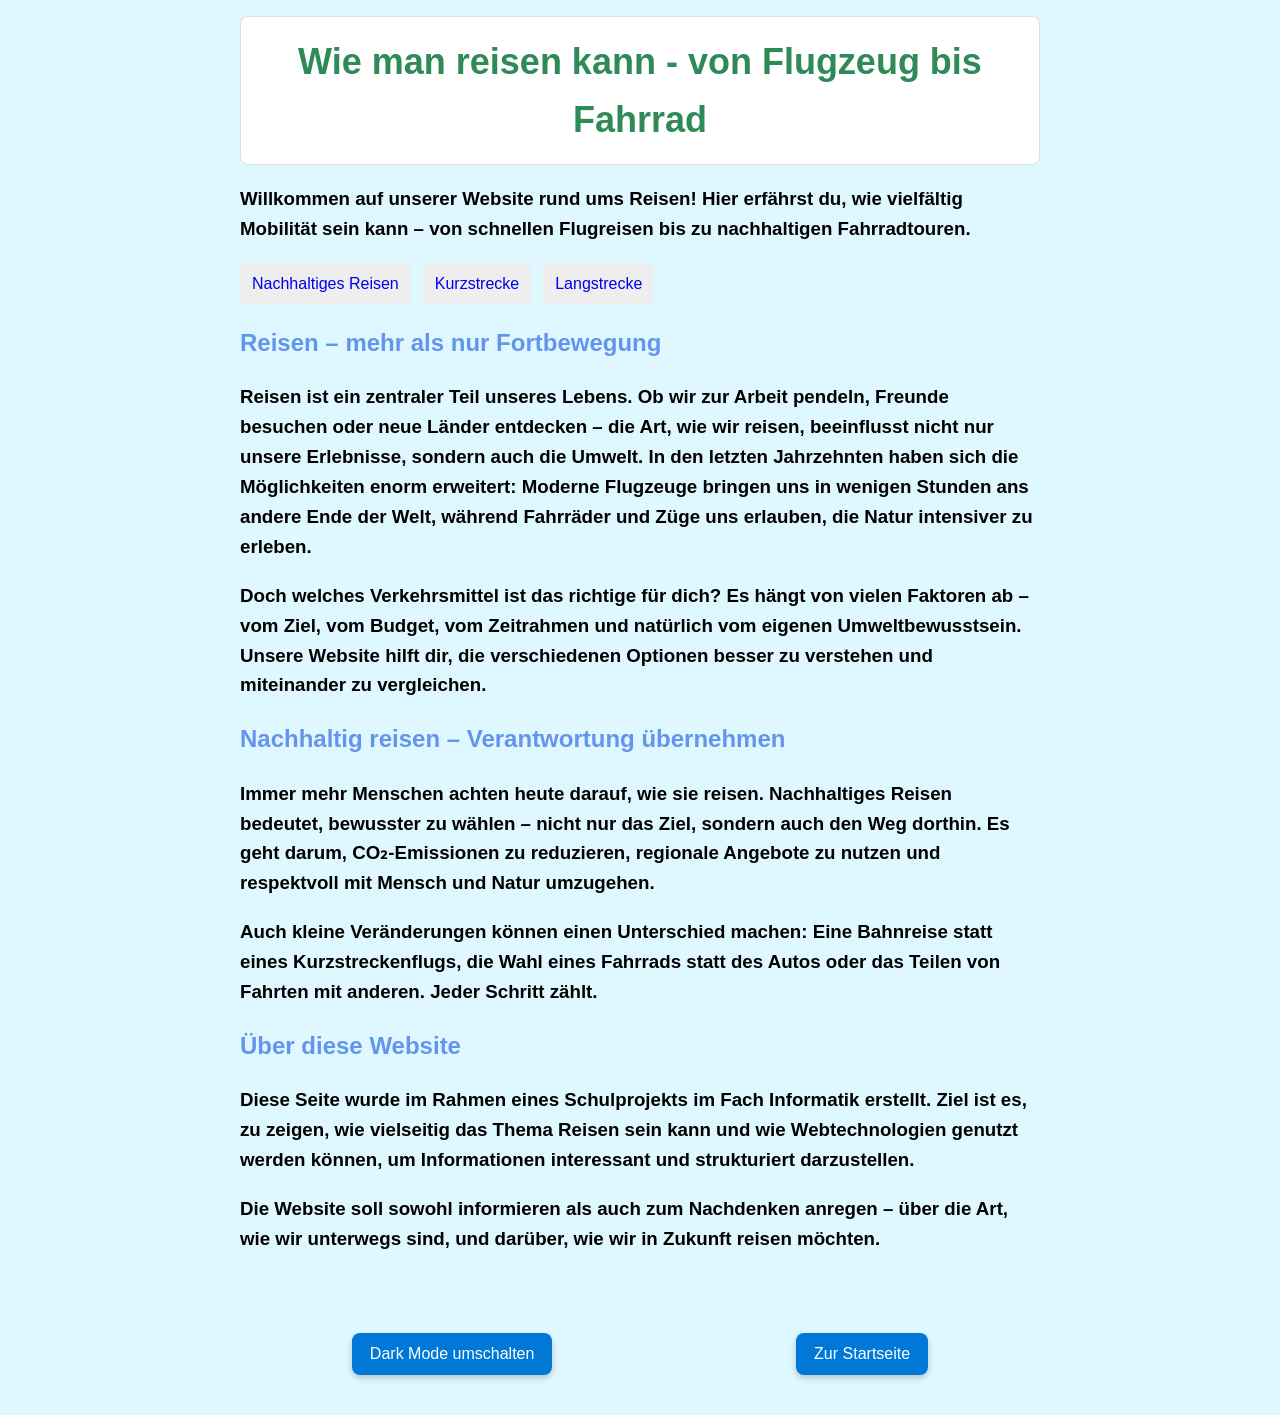
==== index.html @ 38d6c479 "Add files via upload" ====
<!DOCTYPE html>
<html>

<head>
    <title>Wie man reisen kann</title>
    <link rel="stylesheet" href="styles.css">
    <!DOCTYPE html>
    <html lang="de">

    <head>
        <meta charset="UTF-8">
        <meta name="viewport" content="width=device-width, initial-scale=1.0">
        <title>Zurück nach oben – Beispiel</title>
        <style>
            body {
                font-family: Arial, sans-serif;
                line-height: 1.6;
                margin: 0;
                padding: 0 20px;
            }


            main {
                max-width: 800px;
                margin: 0 auto;
            }


            #topButton {
                display: none;
                position: fixed;
                bottom: 30px;
                right: 30px;
                z-index: 99;
                background-color: #0078d7;
                color: white;
                border: none;
                padding: 12px 18px;
                border-radius: 8px;
                cursor: pointer;
                font-size: 16px;
                box-shadow: 0 3px 6px rgba(0, 0, 0, 0.2);
                transition: all 0.3s ease;
            }

            #topButton:hover {
                background-color: #005ea6;
                transform: scale(1.05);
            }
        </style>
    </head>



<body>
    <main>
        <h1 class="card" style="text-align: center;">Wie man reisen kann - von Flugzeug bis Fahrrad</h1>

        <h3>Willkommen auf unserer Website rund ums Reisen! Hier erfährst du, wie vielfältig Mobilität sein kann –
            von schnellen Flugreisen bis zu nachhaltigen Fahrradtouren.</h3>

        <nav class="nav">
            <a href="nachhaltiges_reisen.html">Nachhaltiges Reisen</a>
            <a href="Kurzstrecke.html">Kurzstrecke</a>
            <a href="Langstrecke.html">Langstrecke</a>
        </nav>

        <section>
            <h2>Reisen – mehr als nur Fortbewegung</h2>
            <h3>Reisen ist ein zentraler Teil unseres Lebens. Ob wir zur Arbeit pendeln, Freunde besuchen oder neue
                Länder entdecken – die Art, wie wir reisen, beeinflusst nicht nur unsere Erlebnisse, sondern auch
                die Umwelt. In den letzten Jahrzehnten haben sich die Möglichkeiten enorm erweitert: Moderne
                Flugzeuge bringen uns in wenigen Stunden ans andere Ende der Welt, während Fahrräder und Züge uns
                erlauben, die Natur intensiver zu erleben.</h3>
            <h3>Doch welches Verkehrsmittel ist das richtige für dich? Es hängt von vielen Faktoren ab – vom Ziel,
                vom Budget, vom Zeitrahmen und natürlich vom eigenen Umweltbewusstsein. Unsere Website hilft dir,
                die verschiedenen Optionen besser zu verstehen und miteinander zu vergleichen.</h3>
        </section>

        <section>
            <h2>Nachhaltig reisen – Verantwortung übernehmen</h2>
            <h3>Immer mehr Menschen achten heute darauf, wie sie reisen. Nachhaltiges Reisen bedeutet, bewusster zu
                wählen – nicht nur das Ziel, sondern auch den Weg dorthin. Es geht darum, CO₂-Emissionen zu
                reduzieren, regionale Angebote zu nutzen und respektvoll mit Mensch und Natur umzugehen.</h3>
            <h3>Auch kleine Veränderungen können einen Unterschied machen: Eine Bahnreise statt eines
                Kurzstreckenflugs, die Wahl eines Fahrrads statt des Autos oder das Teilen von Fahrten mit anderen.
                Jeder Schritt zählt.</h3>
        </section>

        <section>
            <h2>Über diese Website</h2>
            <h3>Diese Seite wurde im Rahmen eines Schulprojekts im Fach Informatik erstellt. Ziel
                ist es, zu zeigen, wie vielseitig das Thema Reisen sein kann und wie Webtechnologien genutzt werden
                können, um Informationen interessant und strukturiert darzustellen.</h3>
            <h3>Die Website soll sowohl informieren als auch zum Nachdenken anregen – über die Art, wie wir unterwegs
                sind, und darüber, wie wir in Zukunft reisen möchten.</h3>
        </section>
        <div class="bottom-buttons">
            <button id="toggleDark">Dark Mode umschalten</button>
            <button id="backHome" onclick="window.location.href='index.html'">Zur Startseite</button>
        </div>

    </main>
    <button id="topButton" onclick="scrollToTop()">↑ Nach oben</button>




    <script src="index.js"></script>
---- styles.css ----
.nav {
    display: flex;
    gap: 12px;
}

.nav a {
    padding: 8px 12px;
    background: #eee;
    text-decoration: none;
    border-radius: 6px;
}

.card {
    background: white;
    padding: 16px;
    margin: 16px 0;
    border: 1px solid #ddd;
    border-radius: 8px;
}

h1 {
    color: #2E8B57;
}

h2 {
    color: #6495ED;
}

h3 {
    color: #000000;
}

body {
    color: #000000;
    background: #DFF7FF;
}

h1 {
    font-size: 36px;
}

a:hover {
    background-color: #6495ED;
}

body.dark {
    background: #000000;
}

body.dark h1 {
    color: #6eb86e;
}

body.dark h2 {
    color: #659aaf;
}

body.dark h3 {
    color: #aca9a2;
}

.bottom-buttons {
    display: flex;
    justify-content: center;
    gap: 20px;
    margin: 40px 0 20px 0;
}

#backHome,
#toggleDark {
    display: block;
    position: static;
    margin: 40px auto 20px auto;
    background-color: #0078d7;
    color: white;
    border: none;
    padding: 12px 18px;
    border-radius: 8px;
    cursor: pointer;
    font-size: 16px;
    box-shadow: 0 3px 6px rgba(0, 0, 0, 0.2);
    transition: all 0.3s ease;
    display: block;
    text-align: center;
}

#backHome:hover,
#toggleDark:hover {
    background-color: #005ea6;
    transform: scale(1.05);
}

@media (max-width: 600px) {
    body {
        background-color: #e0f7fa;
    }

    nav ul {
        flex-direction: column;
        gap: 10px;
    }

    main {
        padding: 10px;
    }
}

@media (min-width: 601px) and (max-width: 1024px) {
    body {
        background-color: #fff3e0;
    }

    main {
        max-width: 90%;
    }
}
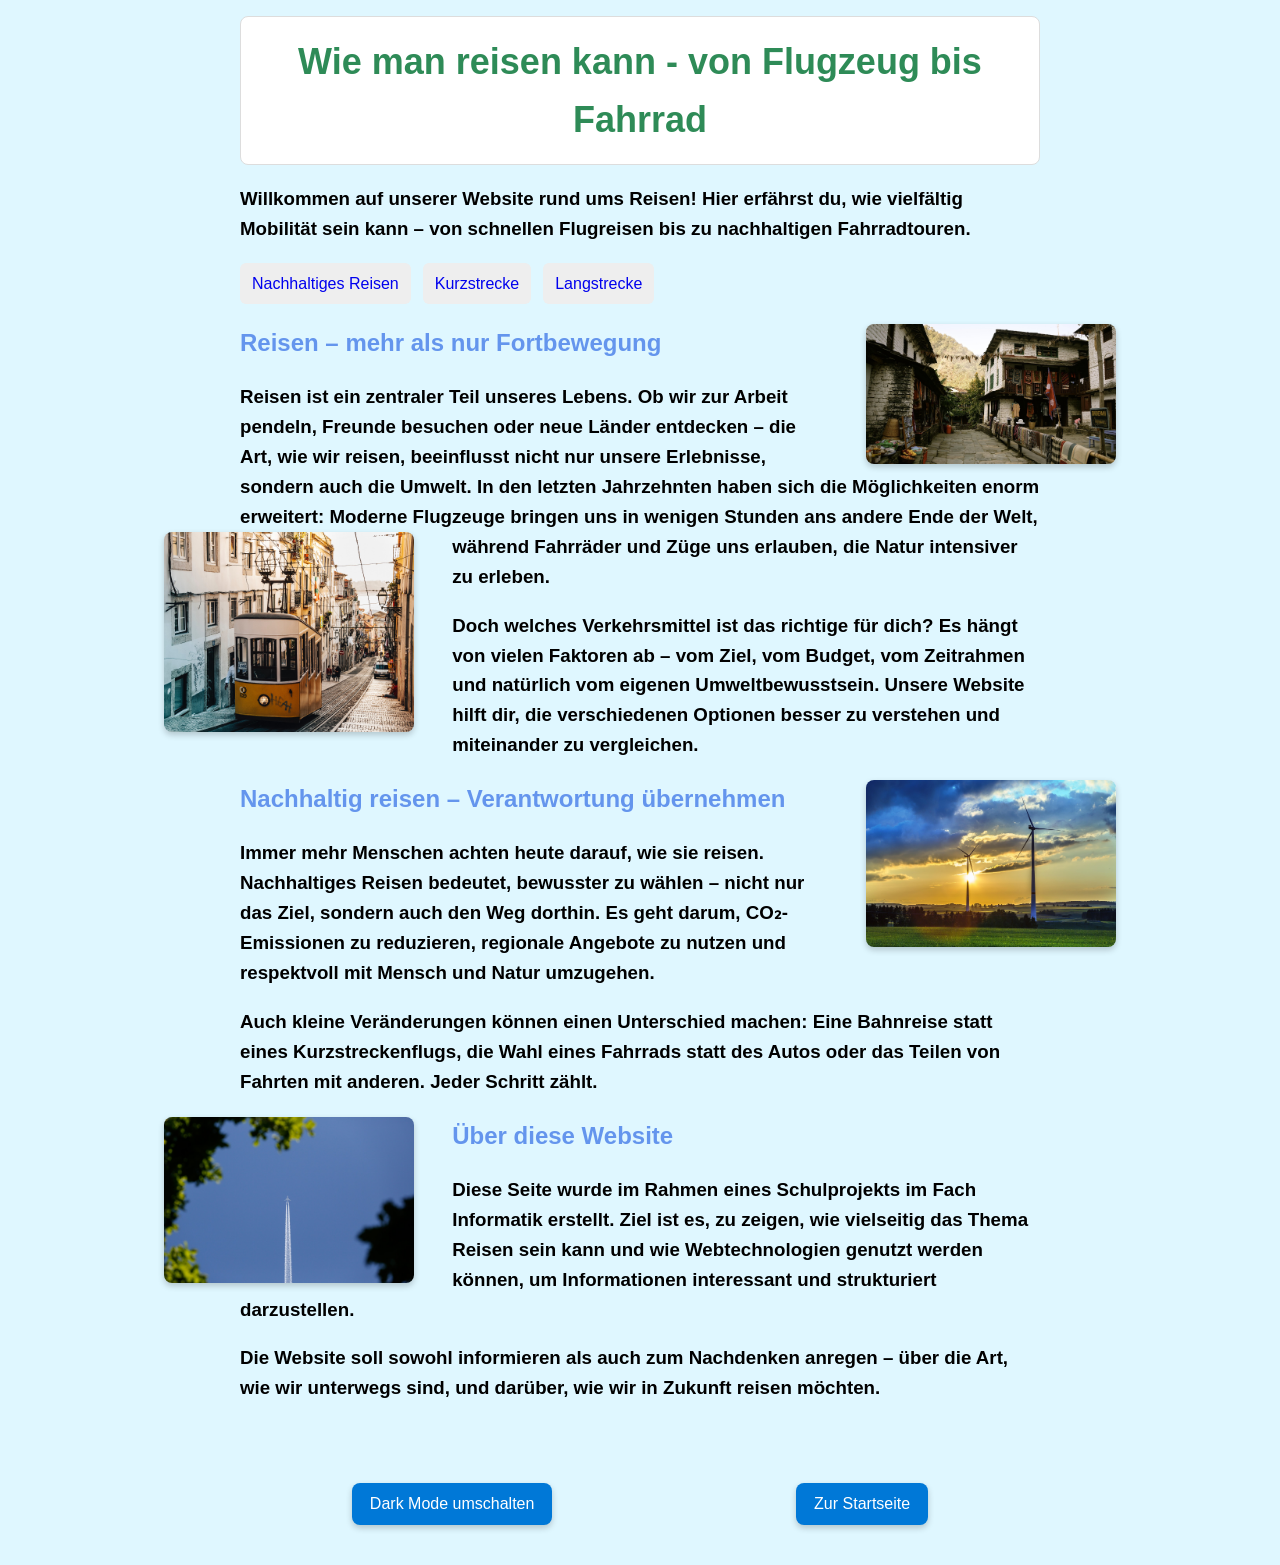
==== commit 0715c2dc: "Add files via upload" ====
--- a/index.html
+++ b/index.html
@@ -66,11 +66,17 @@
         </nav>
 
         <section>
+    <div class="image-container-right">
+    <img src="index1.jpg" alt="Index">
+    </div>
             <h2>Reisen – mehr als nur Fortbewegung</h2>
             <h3>Reisen ist ein zentraler Teil unseres Lebens. Ob wir zur Arbeit pendeln, Freunde besuchen oder neue
                 Länder entdecken – die Art, wie wir reisen, beeinflusst nicht nur unsere Erlebnisse, sondern auch
                 die Umwelt. In den letzten Jahrzehnten haben sich die Möglichkeiten enorm erweitert: Moderne
                 Flugzeuge bringen uns in wenigen Stunden ans andere Ende der Welt, während Fahrräder und Züge uns
+    <div class="image-container-left">
+    <img src="index2.jpg" alt="Index">
+    </div>
                 erlauben, die Natur intensiver zu erleben.</h3>
             <h3>Doch welches Verkehrsmittel ist das richtige für dich? Es hängt von vielen Faktoren ab – vom Ziel,
                 vom Budget, vom Zeitrahmen und natürlich vom eigenen Umweltbewusstsein. Unsere Website hilft dir,
@@ -78,6 +84,9 @@
         </section>
 
         <section>
+    <div class="image-container-right">
+    <img src="index3.jpg" alt="Index">
+    </div>
             <h2>Nachhaltig reisen – Verantwortung übernehmen</h2>
             <h3>Immer mehr Menschen achten heute darauf, wie sie reisen. Nachhaltiges Reisen bedeutet, bewusster zu
                 wählen – nicht nur das Ziel, sondern auch den Weg dorthin. Es geht darum, CO₂-Emissionen zu
@@ -88,6 +97,9 @@
         </section>
 
         <section>
+    <div class="image-container-left">
+    <img src="index4.jpg" alt="Index">
+    </div>
             <h2>Über diese Website</h2>
             <h3>Diese Seite wurde im Rahmen eines Schulprojekts im Fach Informatik erstellt. Ziel
                 ist es, zu zeigen, wie vielseitig das Thema Reisen sein kann und wie Webtechnologien genutzt werden
--- a/styles.css
+++ b/styles.css
@@ -113,4 +113,32 @@
     main {
         max-width: 90%;
     }
+}
+
+.image-container-left {
+    float: left;              /* Bild links neben Text */
+    margin-left: -2cm;        /* Bild geht 1 cm über den Textbereich hinaus */
+    margin-right: 1cm;        /* Abstand zwischen Bild und Text */
+    width: 250px;             /* feste Breite */
+}
+
+.image-container-left img {
+    width: 100%;              /* Bild passt sich Containerbreite an */
+    height: auto;             /* Seitenverhältnis bleibt erhalten */
+    border-radius: 8px;       /* optional: runde Ecken */
+    box-shadow: 0 3px 6px rgba(0,0,0,0.2); /* optional */
+}
+
+.image-container-right {
+    float: right;             /* Bild rechts neben Text */
+    margin-right: -2cm;       /* Bild ragt 1 cm über den rechten Rand hinaus */
+    margin-left: 1cm;         /* Abstand zwischen Text und Bild */
+    width: 250px;             /* feste Breite */
+}
+
+.image-container-right img {
+    width: 100%;              /* Bild füllt Container */
+    height: auto;             /* Seitenverhältnis bleibt erhalten */
+    border-radius: 8px;       /* optional: abgerundete Ecken */
+    box-shadow: 0 3px 6px rgba(0,0,0,0.2); /* optional */
 }
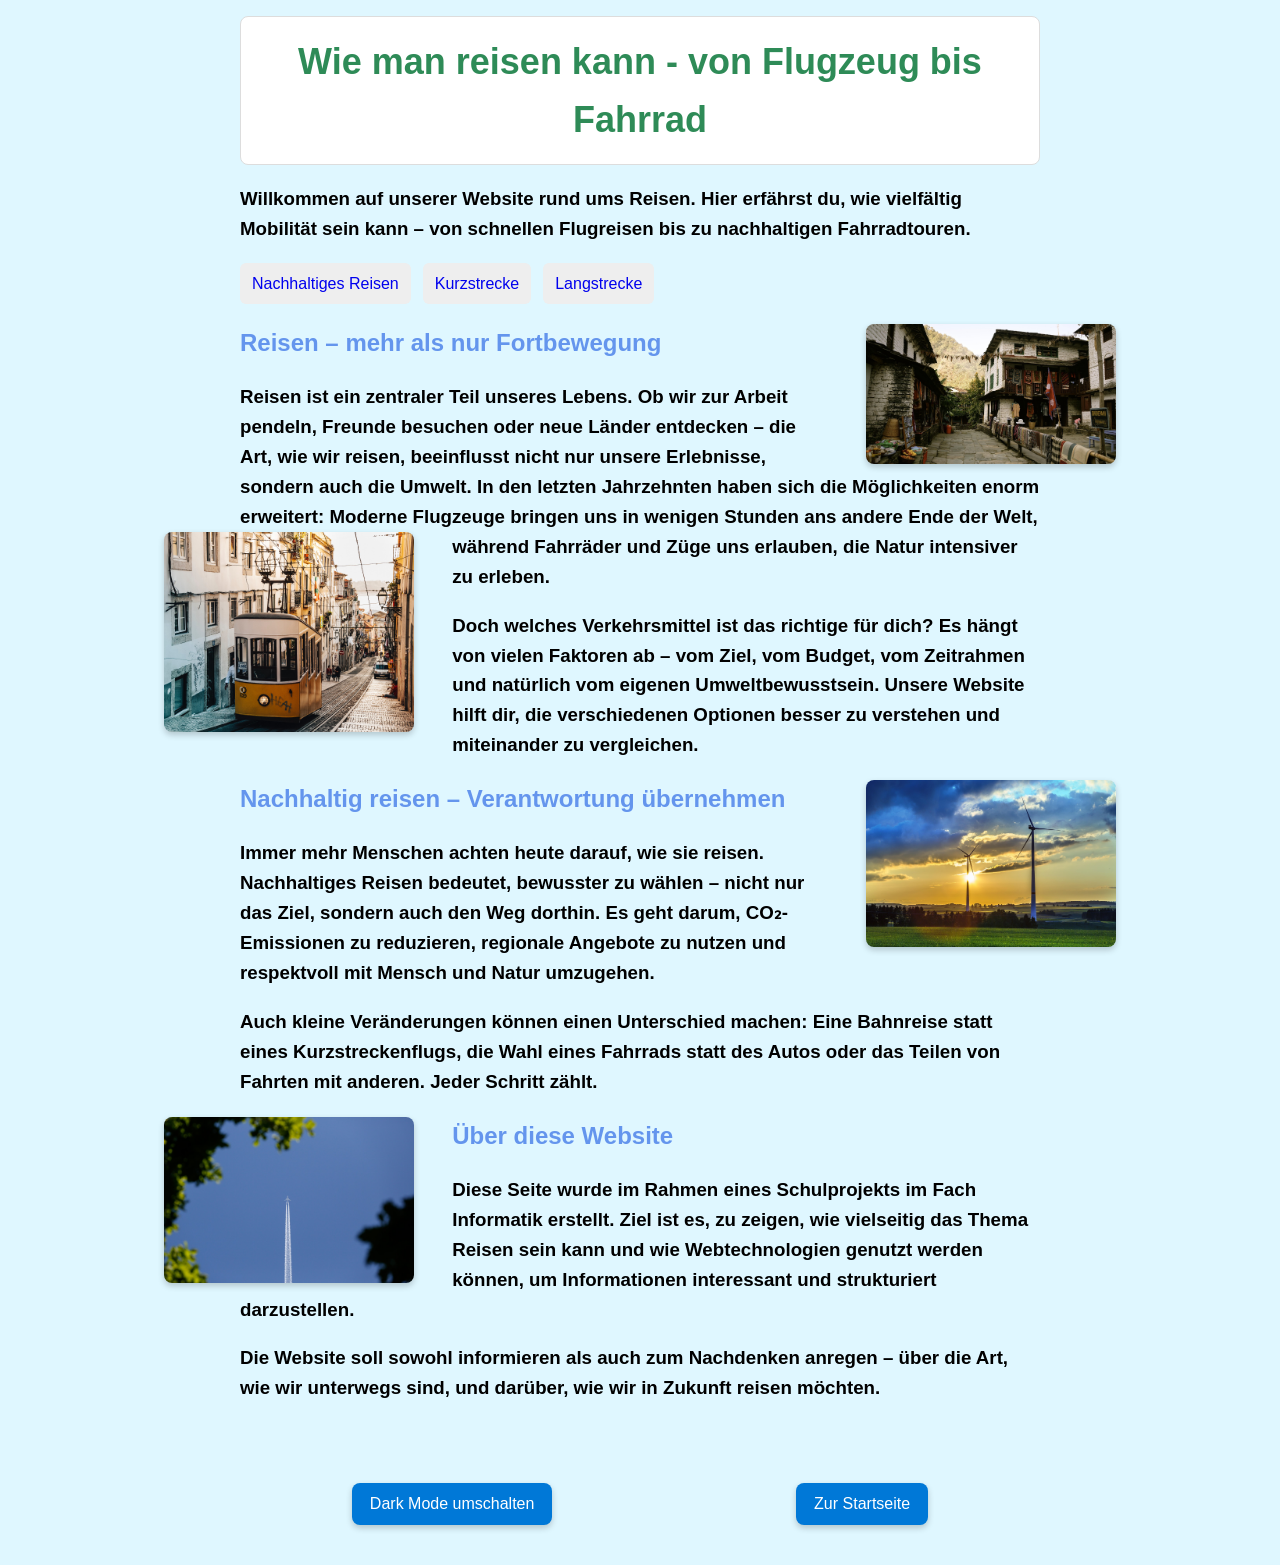
==== commit 4fae7984: "Fix HTML structure and add missing script tag" ====
--- a/index.html
+++ b/index.html
@@ -56,7 +56,7 @@
     <main>
         <h1 class="card" style="text-align: center;">Wie man reisen kann - von Flugzeug bis Fahrrad</h1>
 
-        <h3>Willkommen auf unserer Website rund ums Reisen! Hier erfährst du, wie vielfältig Mobilität sein kann –
+        <h3>Willkommen auf unserer Website rund ums Reisen. Hier erfährst du, wie vielfältig Mobilität sein kann –
             von schnellen Flugreisen bis zu nachhaltigen Fahrradtouren.</h3>
 
         <nav class="nav">
@@ -118,4 +118,5 @@
 
 
 
-    <script src="index.js"></script>+
+    <script src="index.js"></script>
